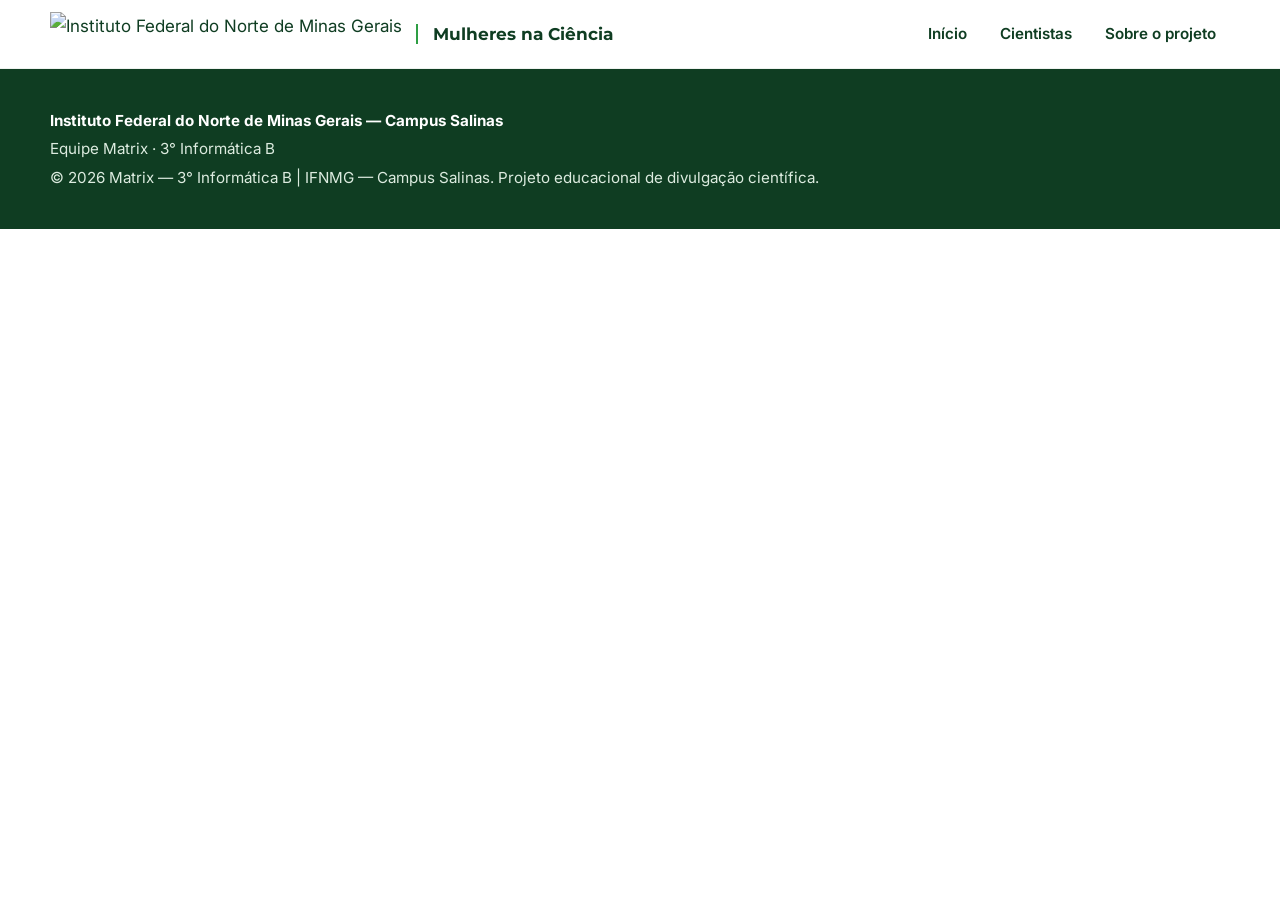
==== cientista.html @ f4ab1830 "Add files via upload" ====
<!doctype html><html lang="pt-BR"><head><meta charset="utf-8"><meta name="viewport" content="width=device-width,initial-scale=1">
<link rel="preconnect" href="https://fonts.googleapis.com"><link rel="preconnect" href="https://fonts.gstatic.com" crossorigin>
<link href="https://fonts.googleapis.com/css2?family=Inter:wght@400;500;600&family=Montserrat:wght@600;700;800&display=swap" rel="stylesheet">
<link rel="stylesheet" href="css/style.css">
<title>Cientista — Mulheres na Ciência</title></head><body>
<a class="pular" href="#principal">Pular para o conteúdo</a>
<header class="topo"><div class="wrap">
  <a class="marca" href="index.html" aria-label="Mulheres na Ciência — página inicial"><img src="assets/images/logo-ifnmg.png" alt="Instituto Federal do Norte de Minas Gerais"><b>Mulheres na Ciência</b></a>
  <nav aria-label="Principal"><a href="index.html">Início</a><a href="index.html#cientistas">Cientistas</a><a href="index.html#sobre">Sobre o projeto</a></nav>
</div></header>
<main id="principal"><div id="cientista"></div></main>
<footer class="rodape"><div class="wrap">
  <p><strong>Instituto Federal do Norte de Minas Gerais — Campus Salinas</strong></p>
  <p>Equipe Matrix · 3° Informática B</p>
  <p>© <span class="ano">2026</span> Matrix — 3° Informática B | IFNMG — Campus Salinas. Projeto educacional de divulgação científica.</p>
</div></footer>
<script src="js/cientistas.js"></script><script src="js/main.js"></script>
</body></html>
---- css/style.css ----
:root{
  --verde:#2e9e44;        /* verde institucional (ajustar ao código oficial do IFNMG) */
  --verde-escuro:#0f3d22;
  --verde-suave:#e8f4ea;
  --limao:#b6e63c;
  --azul:#12356b;
  --cinza-claro:#eef2ef;
  --cinza:#5b6660;
  --texto:#27302b;
  --raio:10px;
  --titulo:"Montserrat",system-ui,sans-serif;
  --corpo:"Inter",system-ui,sans-serif;
}
*{box-sizing:border-box}
html{scroll-padding-top:84px}
@media (prefers-reduced-motion:no-preference){html{scroll-behavior:smooth}}
body{margin:0;font-family:var(--corpo);color:var(--texto);background:#fff;line-height:1.65;font-size:1.0625rem}
img{max-width:100%;display:block}
a{color:var(--verde-escuro)}
:focus-visible{outline:3px solid var(--azul);outline-offset:3px;border-radius:4px}
h1,h2,h3{font-family:var(--titulo);color:var(--verde-escuro);line-height:1.15;margin:0 0 .6em}
.wrap{width:min(1180px,100% - 2.5rem);margin-inline:auto}
.pular{position:absolute;left:-999px}.pular:focus{left:1rem;top:1rem;background:#fff;padding:.5rem 1rem;z-index:99}

.topo{position:sticky;top:0;z-index:20;background:rgba(255,255,255,.96);border-bottom:1px solid var(--cinza-claro)}
.topo .wrap{display:flex;align-items:center;justify-content:space-between;gap:1rem;min-height:68px;flex-wrap:wrap;padding-block:.4rem}
.marca{display:flex;align-items:center;gap:.9rem;text-decoration:none}
.marca img{height:44px;width:auto}
.logo-falta{font:800 1rem var(--titulo);color:var(--verde)}
.marca b{font:700 1.05rem var(--titulo);color:var(--verde-escuro);padding-left:.9rem;border-left:2px solid var(--verde)}
.topo nav{display:flex;gap:.25rem;flex-wrap:wrap}
.topo nav a{padding:.55rem .9rem;text-decoration:none;font-weight:600;font-size:.95rem;border-radius:var(--raio)}
.topo nav a:hover{background:var(--verde-suave)}

.hero{background:var(--verde-suave);position:relative;overflow:hidden;padding:clamp(3rem,8vw,6rem) 0}
.hero svg{position:absolute;inset:0;width:100%;height:100%;opacity:.5}
.hero .wrap{position:relative}
.hero h1{font-size:clamp(2.2rem,6vw,4.2rem);font-weight:800;max-width:14ch;letter-spacing:-.02em}
.hero p{max-width:56ch;color:var(--cinza);font-size:1.15rem}
.btn{display:inline-block;background:var(--verde-escuro);color:#fff;font:700 1rem var(--titulo);padding:.9rem 1.5rem;border-radius:var(--raio);text-decoration:none;border:2px solid var(--verde-escuro)}
.btn:hover{background:var(--verde);border-color:var(--verde)}
.btn.sec{background:transparent;color:var(--verde-escuro)}.btn.sec:hover{background:var(--verde-suave);color:var(--verde-escuro)}

.secao{padding:clamp(2.5rem,6vw,4.5rem) 0}
.cab-secao{display:flex;justify-content:space-between;align-items:flex-end;gap:1rem;flex-wrap:wrap;margin-bottom:1.5rem}
.cab-secao h2{font-size:clamp(1.6rem,3.5vw,2.3rem);margin:0}.cab-secao p{margin:.3rem 0 0;color:var(--cinza)}
.setas{display:flex;gap:.5rem}
.setas button{width:48px;height:48px;border-radius:50%;border:2px solid var(--verde-escuro);background:#fff;color:var(--verde-escuro);font-size:1.3rem;cursor:pointer}
.setas button:hover:not(:disabled){background:var(--verde-escuro);color:#fff}
.setas button:disabled{opacity:.35;cursor:default}
.trilho{display:flex;gap:1.25rem;overflow-x:auto;scroll-snap-type:x mandatory;padding:.5rem .25rem 1.25rem;list-style:none;margin:0;scrollbar-width:thin;scrollbar-color:var(--verde) var(--cinza-claro)}
.trilho li{flex:0 0 calc((100% - 3.75rem)/4);scroll-snap-align:start;min-width:230px}
@media (max-width:1000px){.trilho li{flex-basis:calc((100% - 1.25rem)/2)}}
@media (max-width:600px){.trilho li{flex-basis:82%}}
.card{display:block;height:100%;text-decoration:none;color:inherit;border:1px solid #d6dfd9;border-radius:var(--raio);overflow:hidden;background:#fff;box-shadow:0 1px 3px rgba(15,61,34,.08);transition:box-shadow .2s,border-color .2s}
.card:hover{border-color:var(--verde);box-shadow:0 6px 16px rgba(15,61,34,.14)}
.foto{aspect-ratio:4/5;background:var(--cinza-claro);position:relative;overflow:hidden}
.foto img{width:100%;height:100%;object-fit:cover;object-position:center 20%}
.foto.sem-foto{display:grid;place-items:center;background:linear-gradient(160deg,var(--verde-suave),#cfe6d3)}
.foto.sem-foto::after{content:attr(data-ini);font:800 3.5rem var(--titulo);color:var(--verde)}
.corpo-card{padding:1rem 1.1rem 1.2rem}
.corpo-card h3{font-size:1.15rem;margin:0 0 .2rem}
.area{margin:0 0 .6rem;font-weight:600;font-size:.92rem;color:#1f7a33}
.msg{margin:0;font-size:.95rem;color:var(--cinza);line-height:1.5;display:-webkit-box;-webkit-line-clamp:2;-webkit-box-orient:vertical;overflow:hidden}
.ver{display:inline-block;margin-top:.8rem;font-weight:700;font-size:.9rem;color:var(--verde-escuro)}
.aviso-ficticia{display:inline-block;background:var(--limao);color:var(--verde-escuro);font-weight:700;font-size:.78rem;padding:.15rem .6rem;border-radius:99px;margin-bottom:.6rem}

.sobre{background:var(--cinza-claro)}.sobre p{max-width:68ch}

.migalhas{font-size:.92rem;padding:1rem 0;color:var(--cinza)}.migalhas a{color:var(--verde-escuro)}
.perfil{display:grid;grid-template-columns:minmax(0,380px) 1fr;gap:clamp(1.5rem,4vw,3.5rem);align-items:start;padding-bottom:3rem}
@media (max-width:760px){.perfil{grid-template-columns:1fr}}
.perfil .foto{border-radius:var(--raio);border:1px solid #d6dfd9}
.credito{font-size:.8rem;color:var(--cinza);margin:.4rem 0 0}
.perfil h1{font-size:clamp(2rem,5vw,3.4rem);font-weight:800;letter-spacing:-.02em}
.dados{display:flex;flex-wrap:wrap;gap:.5rem 1.5rem;color:var(--cinza);font-size:.95rem;margin:0 0 1rem;padding:0;list-style:none}
.bloco{padding:clamp(2rem,5vw,3.25rem) 0;border-top:1px solid var(--cinza-claro)}
.bloco h2{font-size:clamp(1.4rem,3vw,1.9rem)}
.texto{max-width:68ch}
.grade{display:grid;grid-template-columns:repeat(auto-fit,minmax(260px,1fr));gap:1.25rem}
.caixa{border:1px solid #d6dfd9;border-radius:var(--raio);padding:1.25rem;background:#fff}
.caixa h3{font-size:1.05rem}.caixa p{margin:.3rem 0;font-size:.97rem}.caixa b{color:var(--verde-escuro)}
.linha{list-style:none;margin:0;padding:0 0 0 1.4rem;border-left:3px solid var(--verde)}
.linha li{position:relative;padding:0 0 1.2rem 1rem}
.linha li::before{content:"";position:absolute;left:calc(-1.4rem - 8px);top:.45rem;width:13px;height:13px;border-radius:50%;background:#fff;border:3px solid var(--verde-escuro)}
.linha strong{font-family:var(--titulo);color:var(--verde-escuro);display:block}
blockquote{margin:0;padding:1rem 1.25rem;border-left:4px solid var(--verde);background:var(--verde-suave);border-radius:0 var(--raio) var(--raio) 0}
.motiva{background:var(--verde-escuro);color:#fff;border-radius:var(--raio);padding:clamp(1.5rem,4vw,2.5rem)}
.motiva h2{color:#fff}.motiva p{font:600 clamp(1.15rem,2.5vw,1.5rem)/1.5 var(--titulo);margin:0 0 .8rem;max-width:44ch}
.motiva small{color:#cfe6d3}
.nav-cient{display:flex;justify-content:space-between;gap:1rem;flex-wrap:wrap;padding:2rem 0}
.sem-pagina{padding:4rem 0}

.rodape{background:var(--verde-escuro);color:#dcebdf;padding:2.25rem 0;font-size:.95rem}
.rodape p{margin:.2rem 0}.rodape strong{color:#fff}
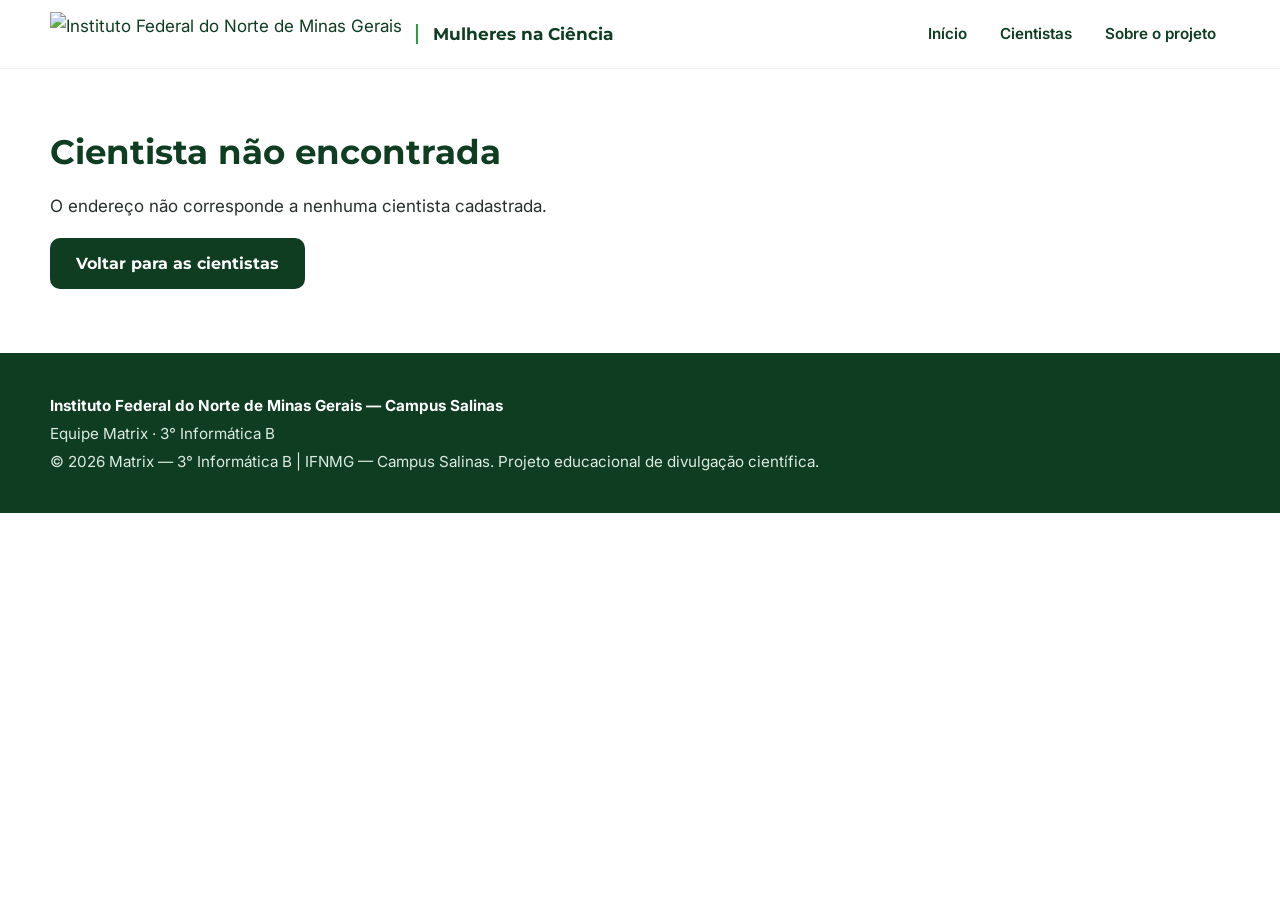
==== commit 102dcac2: "style: specific content and CSS changes" ====
--- a/cientista.html
+++ b/cientista.html
@@ -1,11 +1,12 @@
 <!doctype html><html lang="pt-BR"><head><meta charset="utf-8"><meta name="viewport" content="width=device-width,initial-scale=1">
+<link rel="icon" type="image/png" href="assets/cientista.png">
 <link rel="preconnect" href="https://fonts.googleapis.com"><link rel="preconnect" href="https://fonts.gstatic.com" crossorigin>
 <link href="https://fonts.googleapis.com/css2?family=Inter:wght@400;500;600&family=Montserrat:wght@600;700;800&display=swap" rel="stylesheet">
 <link rel="stylesheet" href="css/style.css">
-<title>Cientista — Mulheres na Ciência</title></head><body>
+<title>Nossa Cientista — Mulheres na Ciência</title></head><body>
 <a class="pular" href="#principal">Pular para o conteúdo</a>
 <header class="topo"><div class="wrap">
-  <a class="marca" href="index.html" aria-label="Mulheres na Ciência — página inicial"><img src="assets/images/logo-ifnmg.png" alt="Instituto Federal do Norte de Minas Gerais"><b>Mulheres na Ciência</b></a>
+  <a class="marca" href="index.html" aria-label="Mulheres na Ciência — página inicial"><img src="assets/logo-if.webp" alt="Instituto Federal do Norte de Minas Gerais"><b>Mulheres na Ciência</b></a>
   <nav aria-label="Principal"><a href="index.html">Início</a><a href="index.html#cientistas">Cientistas</a><a href="index.html#sobre">Sobre o projeto</a></nav>
 </div></header>
 <main id="principal"><div id="cientista"></div></main>
--- a/css/style.css
+++ b/css/style.css
@@ -60,7 +60,7 @@
 .foto.sem-foto::after{content:attr(data-ini);font:800 3.5rem var(--titulo);color:var(--verde)}
 .corpo-card{padding:1rem 1.1rem 1.2rem}
 .corpo-card h3{font-size:1.15rem;margin:0 0 .2rem}
-.area{margin:0 0 .6rem;font-weight:600;font-size:.92rem;color:#1f7a33}
+.area{margin:0 0 .6rem;font-weight:600;font-size:.92rem;color:#1f7a33;display:-webkit-box;-webkit-line-clamp:2;-webkit-box-orient:vertical;overflow:hidden}
 .msg{margin:0;font-size:.95rem;color:var(--cinza);line-height:1.5;display:-webkit-box;-webkit-line-clamp:2;-webkit-box-orient:vertical;overflow:hidden}
 .ver{display:inline-block;margin-top:.8rem;font-weight:700;font-size:.9rem;color:var(--verde-escuro)}
 .aviso-ficticia{display:inline-block;background:var(--limao);color:var(--verde-escuro);font-weight:700;font-size:.78rem;padding:.15rem .6rem;border-radius:99px;margin-bottom:.6rem}
@@ -74,7 +74,7 @@
 .credito{font-size:.8rem;color:var(--cinza);margin:.4rem 0 0}
 .perfil h1{font-size:clamp(2rem,5vw,3.4rem);font-weight:800;letter-spacing:-.02em}
 .dados{display:flex;flex-wrap:wrap;gap:.5rem 1.5rem;color:var(--cinza);font-size:.95rem;margin:0 0 1rem;padding:0;list-style:none}
-.bloco{padding:clamp(2rem,5vw,3.25rem) 0;border-top:1px solid var(--cinza-claro)}
+.bloco{padding:clamp(2rem,5vw,3.25rem) 0;border-top:1px solid var(--cinza-claro); white-space: pre-line;}
 .bloco h2{font-size:clamp(1.4rem,3vw,1.9rem)}
 .texto{max-width:68ch}
 .grade{display:grid;grid-template-columns:repeat(auto-fit,minmax(260px,1fr));gap:1.25rem}
@@ -92,4 +92,4 @@
 .sem-pagina{padding:4rem 0}
 
 .rodape{background:var(--verde-escuro);color:#dcebdf;padding:2.25rem 0;font-size:.95rem}
-.rodape p{margin:.2rem 0}.rodape strong{color:#fff}
+.rodape p{margin:.2rem 0}.rodape strong{color:#fff}
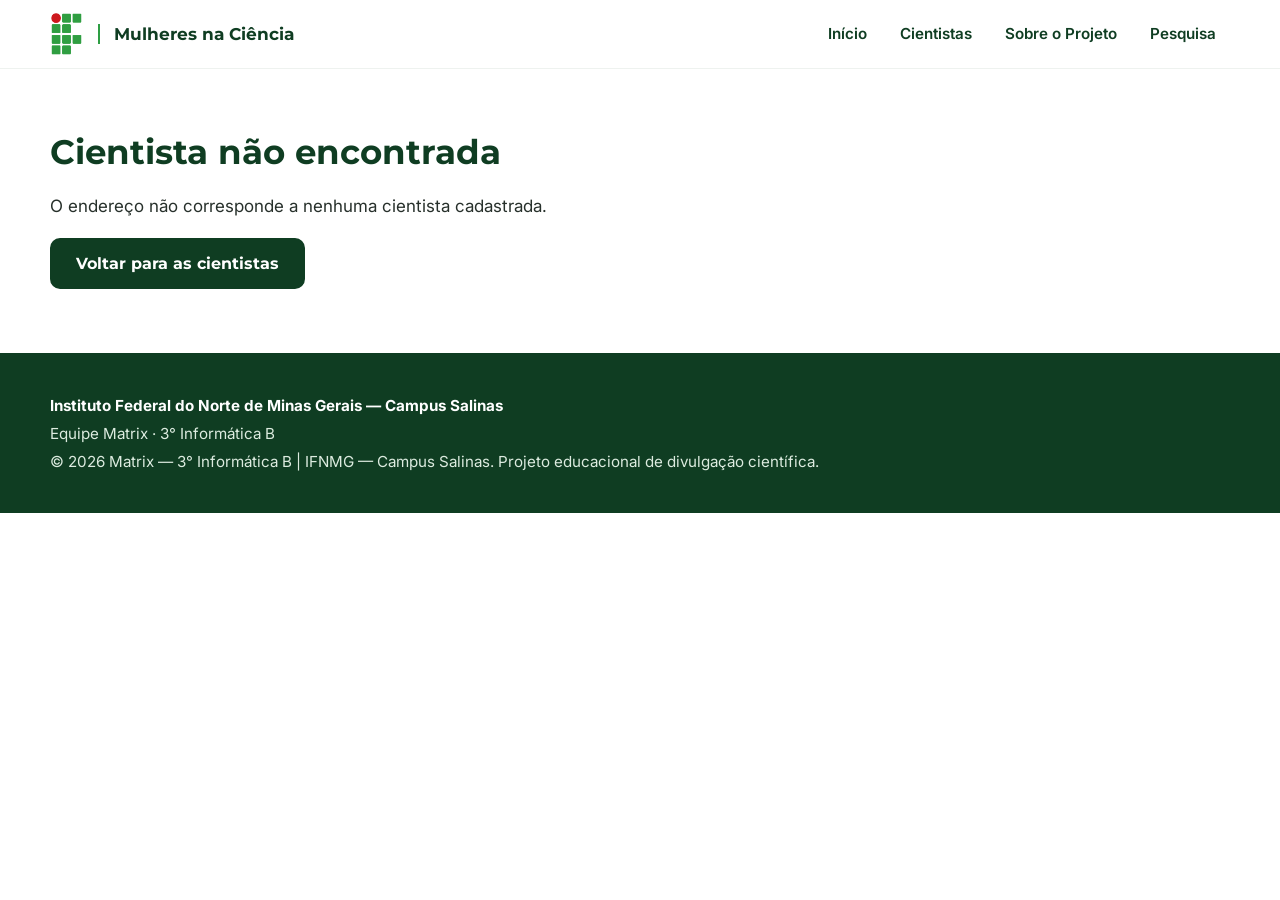
==== commit b3040c34: "feat: add search results" ====
--- a/cientista.html
+++ b/cientista.html
@@ -7,7 +7,7 @@
 <a class="pular" href="#principal">Pular para o conteúdo</a>
 <header class="topo"><div class="wrap">
   <a class="marca" href="index.html" aria-label="Mulheres na Ciência — página inicial"><img src="assets/logo-if.webp" alt="Instituto Federal do Norte de Minas Gerais"><b>Mulheres na Ciência</b></a>
-  <nav aria-label="Principal"><a href="index.html">Início</a><a href="index.html#cientistas">Cientistas</a><a href="index.html#sobre">Sobre o projeto</a></nav>
+  <nav aria-label="Principal"><a href="index.html">Início</a><a href="index.html#cientistas">Cientistas</a><a href="index.html#sobre">Sobre o Projeto</a><a href="resultados.html">Pesquisa</a></nav>
 </div></header>
 <main id="principal"><div id="cientista"></div></main>
 <footer class="rodape"><div class="wrap">
--- a/css/style.css
+++ b/css/style.css
@@ -92,4 +92,51 @@
 .sem-pagina{padding:4rem 0}
 
 .rodape{background:var(--verde-escuro);color:#dcebdf;padding:2.25rem 0;font-size:.95rem}
-.rodape p{margin:.2rem 0}.rodape strong{color:#fff}+.rodape p{margin:.2rem 0}.rodape strong{color:#fff}
+/* ===== Página de resultados da pesquisa ===== */
+.hero.menor{padding:clamp(2.5rem,6vw,4.5rem) 0}
+.hero.menor h1{max-width:20ch;font-size:clamp(2rem,5vw,3.4rem)}
+.numeros{display:grid;grid-template-columns:repeat(auto-fit,minmax(190px,1fr));gap:1rem;margin-top:2rem}
+.numero{background:#fff;border:1px solid #d6dfd9;border-radius:var(--raio);padding:1.1rem 1.25rem}
+.numero b{display:block;font:800 clamp(2rem,4vw,2.8rem)/1 var(--titulo);color:var(--verde-escuro)}
+.numero span{display:block;margin-top:.4rem;font-size:.93rem;color:var(--cinza);line-height:1.4}
+.questao{padding:clamp(2.25rem,5vw,3.5rem) 0;border-top:1px solid var(--cinza-claro)}
+.questao:nth-of-type(even){background:#fafcfa}
+.questao .rotulo{display:inline-block;font:700 .8rem var(--titulo);letter-spacing:.06em;text-transform:uppercase;color:#1f7a33;margin-bottom:.4rem}
+.questao h2{font-size:clamp(1.3rem,2.8vw,1.8rem);max-width:30ch}
+.questao .n{color:var(--cinza);font-size:.9rem;margin:-.2rem 0 1.25rem}
+.duas{display:grid;grid-template-columns:minmax(0,1.5fr) minmax(0,1fr);gap:clamp(1.25rem,3vw,2.5rem);align-items:start}
+@media (max-width:860px){.duas{grid-template-columns:1fr}}
+.leitura{background:var(--verde-suave);border-radius:var(--raio);padding:1.1rem 1.25rem;font-size:.98rem}
+.leitura h3{font-size:1rem;margin-bottom:.4rem}.leitura p{margin:.3rem 0}
+.barras{list-style:none;margin:0;padding:0;display:grid;gap:.7rem}
+.barra{display:grid;grid-template-columns:minmax(120px,2fr) 3fr auto;gap:.3rem .9rem;align-items:center;font-size:.95rem}
+.barra .trilha{height:16px;background:var(--cinza-claro);border-radius:99px;overflow:hidden}
+.barra .enche{display:block;height:100%;width:var(--w);background:var(--verde);border-radius:99px}
+.barra.destaque .enche{background:var(--verde-escuro)}
+.barra .val{min-width:4.5rem;text-align:right;white-space:nowrap}.barra .val small{color:var(--cinza)}
+@media (max-width:560px){.barra{grid-template-columns:1fr auto}.barra .trilha{grid-column:1/-1;order:3}}
+@media (prefers-reduced-motion:no-preference){.barra .enche{animation:cresce .9s ease-out both}@keyframes cresce{from{width:0}}}
+.rosca-box{display:flex;align-items:center;gap:clamp(1.25rem,3vw,2.25rem);flex-wrap:wrap}
+.rosca{width:190px;height:190px;border-radius:50%;flex:none;-webkit-mask:radial-gradient(circle,transparent 52%,#000 53%);mask:radial-gradient(circle,transparent 52%,#000 53%)}
+.legenda{list-style:none;margin:0;padding:0;display:grid;gap:.5rem;font-size:.97rem}
+.legenda li{display:flex;align-items:center;gap:.6rem}.legenda i{width:14px;height:14px;border-radius:4px;flex:none;border:1px solid rgba(0,0,0,.15)}
+.legenda span{flex:1}.legenda small{color:var(--cinza)}
+.destaque-num{font:800 clamp(2.6rem,6vw,4rem)/1 var(--titulo);color:var(--verde-escuro)}
+.destaque-num + p{margin:.3rem 0 1rem;color:var(--cinza)}
+.sub{font:700 1rem var(--titulo);color:var(--verde-escuro);margin:1.6rem 0 .8rem}
+.filtro{display:flex;flex-wrap:wrap;gap:.5rem;margin:0 0 1.25rem}
+.filtro button{font:600 .9rem var(--corpo);border:2px solid var(--verde-escuro);background:#fff;color:var(--verde-escuro);border-radius:99px;padding:.4rem 1rem;cursor:pointer}
+.filtro button[aria-pressed="true"]{background:var(--verde-escuro);color:#fff}
+.citacoes{display:grid;grid-template-columns:repeat(auto-fit,minmax(300px,1fr));gap:1rem}
+.citacao[hidden]{display:none}
+.citacao p{margin:0;font-size:.98rem}
+.citacao footer{margin-top:.6rem;font-size:.82rem;color:var(--cinza)}
+.conclusoes{counter-reset:c;list-style:none;margin:0;padding:0;display:grid;gap:1rem;grid-template-columns:repeat(auto-fit,minmax(300px,1fr))}
+.conclusoes li{counter-increment:c;background:#fff;border:1px solid #d6dfd9;border-radius:var(--raio);padding:1.25rem 1.25rem 1.25rem 4rem;position:relative}
+.conclusoes li::before{content:counter(c);position:absolute;left:1.1rem;top:1.1rem;width:2.1rem;height:2.1rem;border-radius:50%;background:var(--verde-escuro);color:#fff;display:grid;place-items:center;font:800 1rem var(--titulo)}
+.conclusoes h3{font-size:1.05rem;margin-bottom:.3rem}.conclusoes p{margin:0;font-size:.97rem}
+.nota{font-size:.92rem;color:var(--cinza);max-width:75ch}
+.debate{background:var(--verde-escuro);color:#fff;border-radius:var(--raio);padding:clamp(1.5rem,4vw,2.5rem)}
+.debate h2{color:#fff}.debate ul{margin:0;padding-left:1.2rem;display:grid;gap:.6rem;max-width:70ch}
+.topo nav a[aria-current="page"]{background:var(--verde-suave)}
